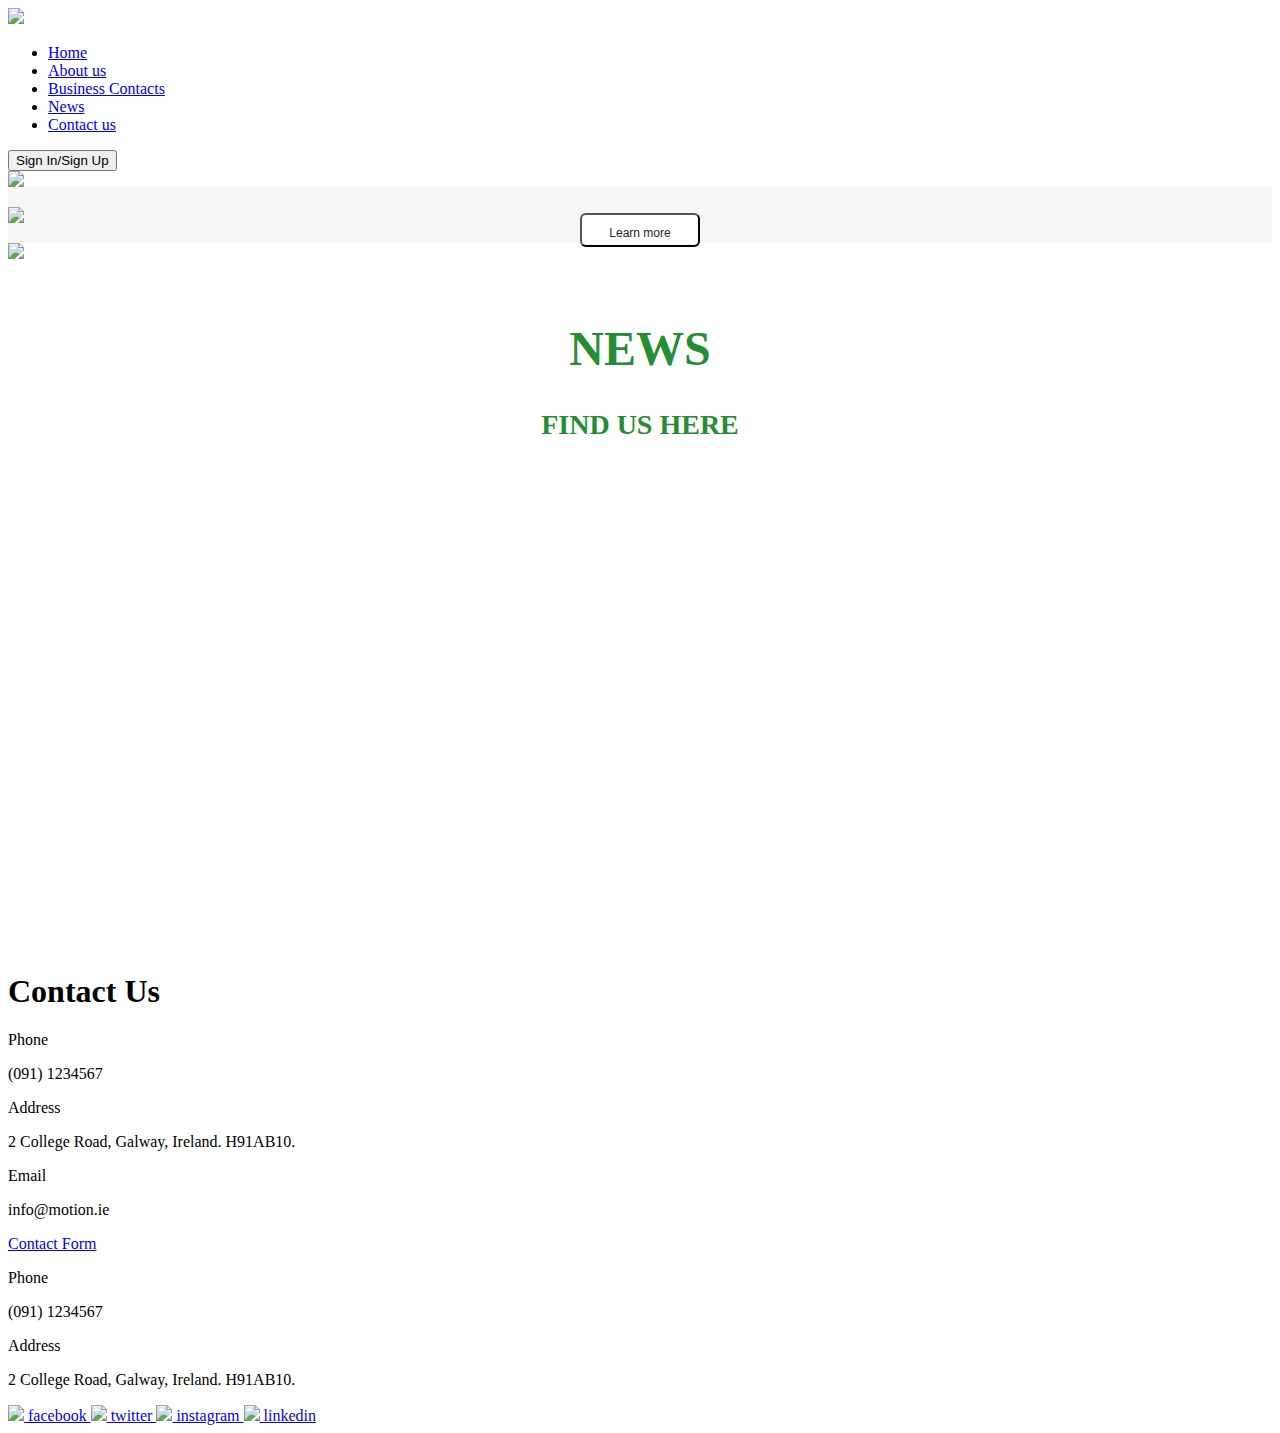
==== index.html @ 43f36ba9 "Add files via upload" ====
<!DOCTYPE html>
<html lang="en">
<head>
  <meta charset="UTF-8">
  <meta http-equiv="X-UA-Compatible" content="IE=edge">
  <meta name="viewport" content="width=device-width, initial-scale=1.0">
  <title>Motion Website</title>
  <link rel="stylesheet" href="./css/common.css">
  <style>
    .banner,.products-img{
      display: block;
      width: 100%;
    }
    .products{
      padding: 20px 0;
      background: #f6f6f6;
    }
    .about{
      position: relative;
    }
    .about img{
      display: block;
      width: 100%;
    }
    .about button{
      position: absolute;
      bottom: 12px;
      left: 50%;
      margin-left: -60px;
      width: 120px;
      height: 34px;
      line-height: 34px;
      border-radius: 6px;
      font-size: 12px;
      color: #232323;
      background: #fff;
    }
    .news{
      display: flex;
      flex-direction: column;
      align-items: center;
      justify-content: center;
      padding:  30px 0;
      color: #248E34;
    }
    .news h1{
      font-size: 48px;
      margin-bottom: 10px;
    }
    .news h2{
      font-size: 28px;
      margin-bottom: 30px;
    }
  </style>
</head>
<body>
  <div class="header">
    <img src="./images/logo.png" class="logo" />
    <ul class="menu">
      <li class="active"><a href="index.html">Home</a></li>
      <li><a href="about.html">About us</a></li>
      <li><a href="bussiness.html">Business Contacts</a></li>
      <li><a href="news.html">News</a></li>
      <li><a href="contact.html">Contact us</a></li>
    </ul>
    <button class="sign-in">Sign In/Sign Up</button>
  </div>
  
  <img src="./images/coverpage.png" class="banner" />
  <div class="products">
    <img src="./images/products.png" class="products-img" />
  </div>
  <a href="about.html" class="about">
    <img src="./images/aboutcover.jpg" />
    <button>Learn more</button>
  </a>

  <div class="news">
    <h1> NEWS</h1>
    <h2>FIND US HERE</h2>
    <iframe
        src="https://www.google.com/maps/embed?pb=!1m18!1m12!1m3!1d99198.87936809001!2d-9.13012140688213!3d53.28502446938928!2m3!1f0!2f0!3f0!3m2!1i1024!2i768!4f13.1!3m3!1m2!1s0x485b93955a2d5bff%3A0x32b1b440a495281!2z5oiI5bCU6Z-m!5e0!3m2!1szh-CN!2sie!4v1653503875032!5m2!1szh-CN!2sie"
        width="700" height="450" style="border:0;" allowfullscreen="" loading="lazy"
        referrerpolicy="no-referrer-when-downgrade" width="900" height="500" style="border:0;" allowfullscreen=""
        loading="lazy" referrerpolicy="no-referrer-when-downgrade">
    </iframe>
  </div>

  <div class="footer">
    <h1 class="footer-title">Contact Us</h1>
    <div class="footer-content">
      <div class="footer-menus">
        <div class="item">
          <p class="label">Phone</p>
          <p class="value">(091) 1234567</p>
        </div>
        <div class="item">
          <p class="label">Address</p>
          <p class="value">2 College Road, Galway, Ireland. H91AB10.</p>
        </div>
        <div class="item">
          <p class="label">Email</p>
          <p class="value">info@motion.ie</p>
        </div>
        <a href="contact.html" button class="btn">Contact Form</a>
      </div>

      <div class="footer-menus">
        <div class="item">
          <p class="label">Phone</p>
          <p class="value">(091) 1234567</p>
        </div>
        <div class="item">
          <p class="label">Address</p>
          <p class="value">2 College Road, Galway, Ireland. H91AB10.</p>
        </div>
      </div>

      <div class="footer-links">
        <a href="https://www.facebook.com/">
          <img src="./images/share_facebook.png" />
          facebook
        </a>
        <a href="https://www.twitter.com">
          <img src="./images/share_twitter.png" />
          twitter
        </a>
        <a href="https://www.instagram.com/">
          <img src="./images/share_ins.png" />
          instagram
        </a>
        <a href="https://www.linkedin.com">
          <img src="./images/share_linkedin.png" />
          linkedin
        </a>
      </div>
    </div>
  </div>
</body>
</html>
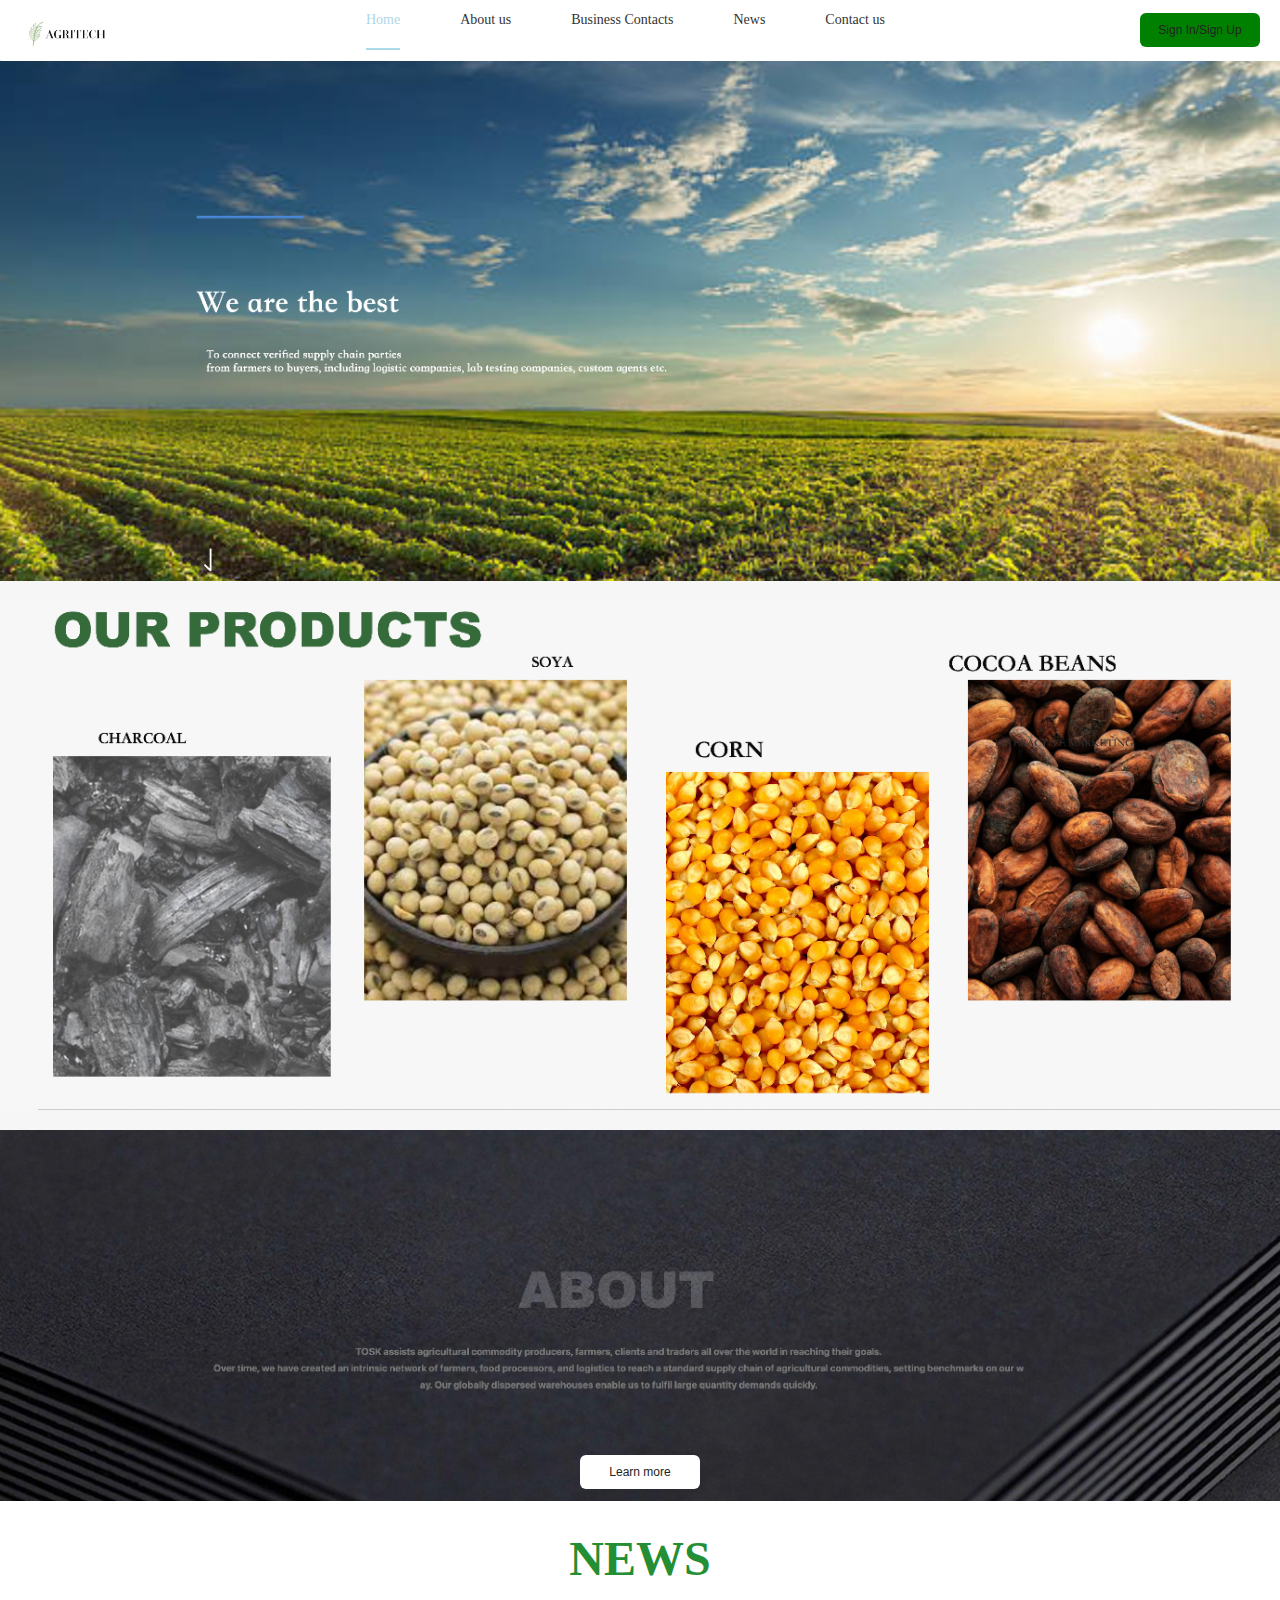
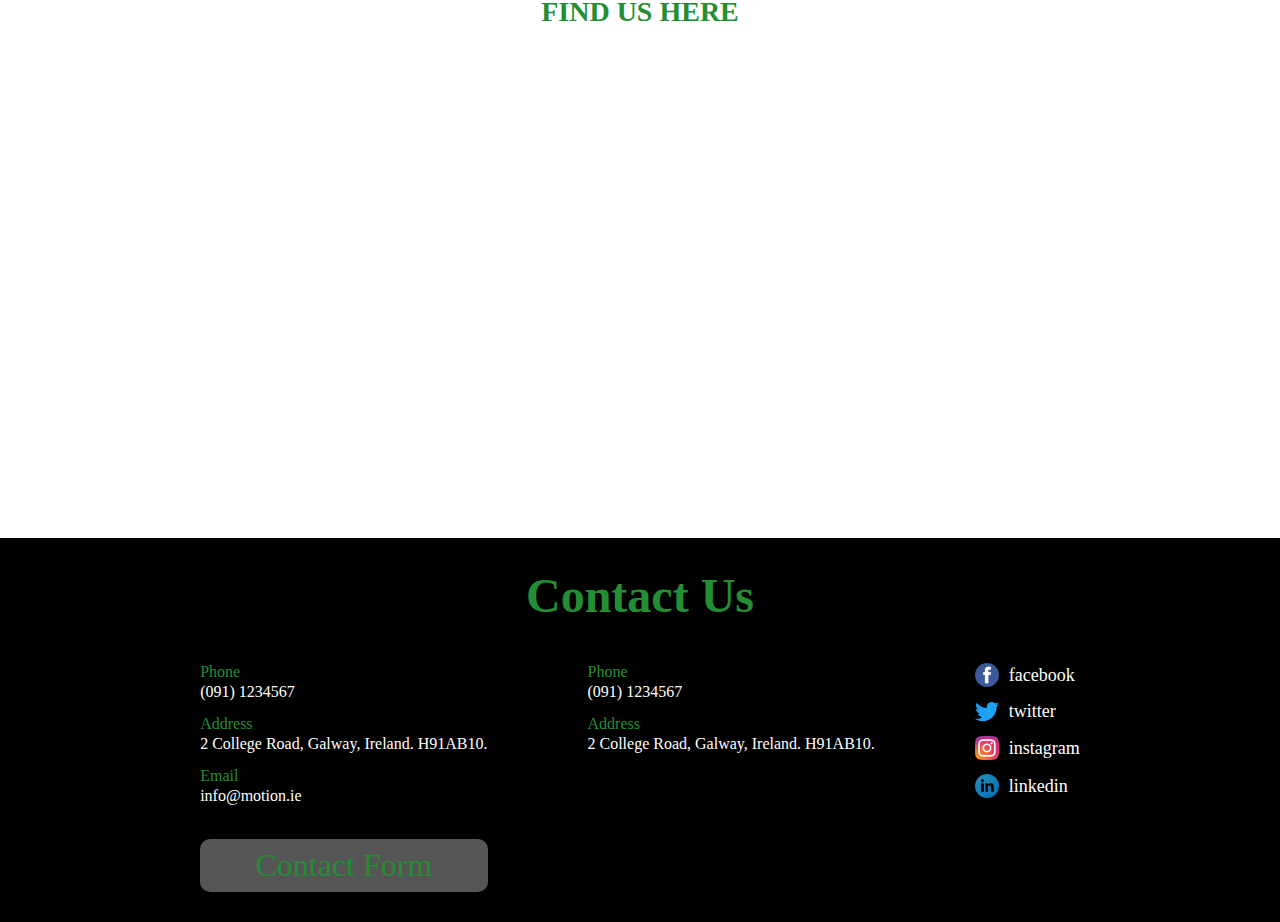
==== commit a1311e2e: "new pages" ====
--- a/index.html
+++ b/index.html
@@ -59,13 +59,13 @@
     <ul class="menu">
       <li class="active"><a href="index.html">Home</a></li>
       <li><a href="about.html">About us</a></li>
-      <li><a href="bussiness.html">Business Contacts</a></li>
+      <li><a href="business.html">Business Contacts</a></li>
       <li><a href="news.html">News</a></li>
       <li><a href="contact.html">Contact us</a></li>
     </ul>
     <button class="sign-in">Sign In/Sign Up</button>
   </div>
-  
+
   <img src="./images/coverpage.png" class="banner" />
   <div class="products">
     <img src="./images/products.png" class="products-img" />
--- a/css/common.css
+++ b/css/common.css
@@ -0,0 +1,128 @@
+*{
+  margin: 0;
+  padding: 0;
+}
+ul{
+  list-style: none;
+}
+a{
+  text-decoration: none;
+}
+button{
+  border: 0;
+  cursor: pointer;
+}
+
+body{
+  padding-top: 60px;
+}
+.header{
+  height: 60px;
+  position: fixed;
+  left: 0;
+  top: 0;
+  right: 0;
+  z-index: 99;
+  padding: 0 20px;
+  background: #fff;
+  display: flex;
+  align-items: center;
+  justify-content: space-between;
+}
+.header .logo{
+  height: 36px;
+}
+.header .menu{
+  height: 36px;
+  display: flex;
+  align-items: center;
+}
+.header .menu li{
+  height: 100%;
+  margin: 0 30px;
+}
+.header .menu a{
+  display: block;
+  height: 100%;
+  border-bottom: 2px solid transparent;
+  font-size: 14px;
+  text-decoration: none;
+  color: #333;
+}
+.header .menu a:hover{
+  color: lightblue;
+}
+.header .menu .active a{
+  color: lightblue;
+  border-color: lightblue;
+}
+.header .sign-in{
+  width: 120px;
+  height: 34px;
+  line-height: 34px;
+  border-radius: 6px;
+  font-size: 12px;
+  color: #232323;
+  background: green;
+}
+
+.footer{
+  padding: 30px 60px;
+  background: #000;
+  display: flex;
+  flex-direction: column;
+  justify-content: center;
+  align-items: center;
+}
+.footer-content{
+  display: flex;
+}
+.footer .footer-title{
+  font-size: 48px;
+  color: #248E34;
+  margin-bottom: 40px;
+}
+.footer .footer-menus{
+  max-width: 400px;
+  display: flex;
+  flex-direction: column;
+  margin-right: 100px;
+}
+.footer .footer-menus .item{
+  margin-bottom: 14px;
+  font-size: 16px;
+}
+.footer .footer-menus .item .label{
+  color: #248E34;
+  margin-bottom: 2px;
+}
+.footer .footer-menus .item .value{
+  color: #fff;
+}
+.footer .footer-menus .btn{
+  background: #555;
+  color: #248E34;
+  font-size: 32px;
+  text-align: center;
+  padding: 8px 20px;
+  cursor: pointer;
+  border-radius: 10px;
+  margin-top: 20px;
+}
+.footer-links{
+  display: flex;
+  flex-direction: column;
+  font-size: 18px;
+  
+}
+.footer-links a{
+  color: #fff;
+  display: flex;
+  align-items: center;
+  margin-bottom: 14px;
+
+}
+.footer-links a img{
+  width: 24px;
+  margin-right: 10px;
+}